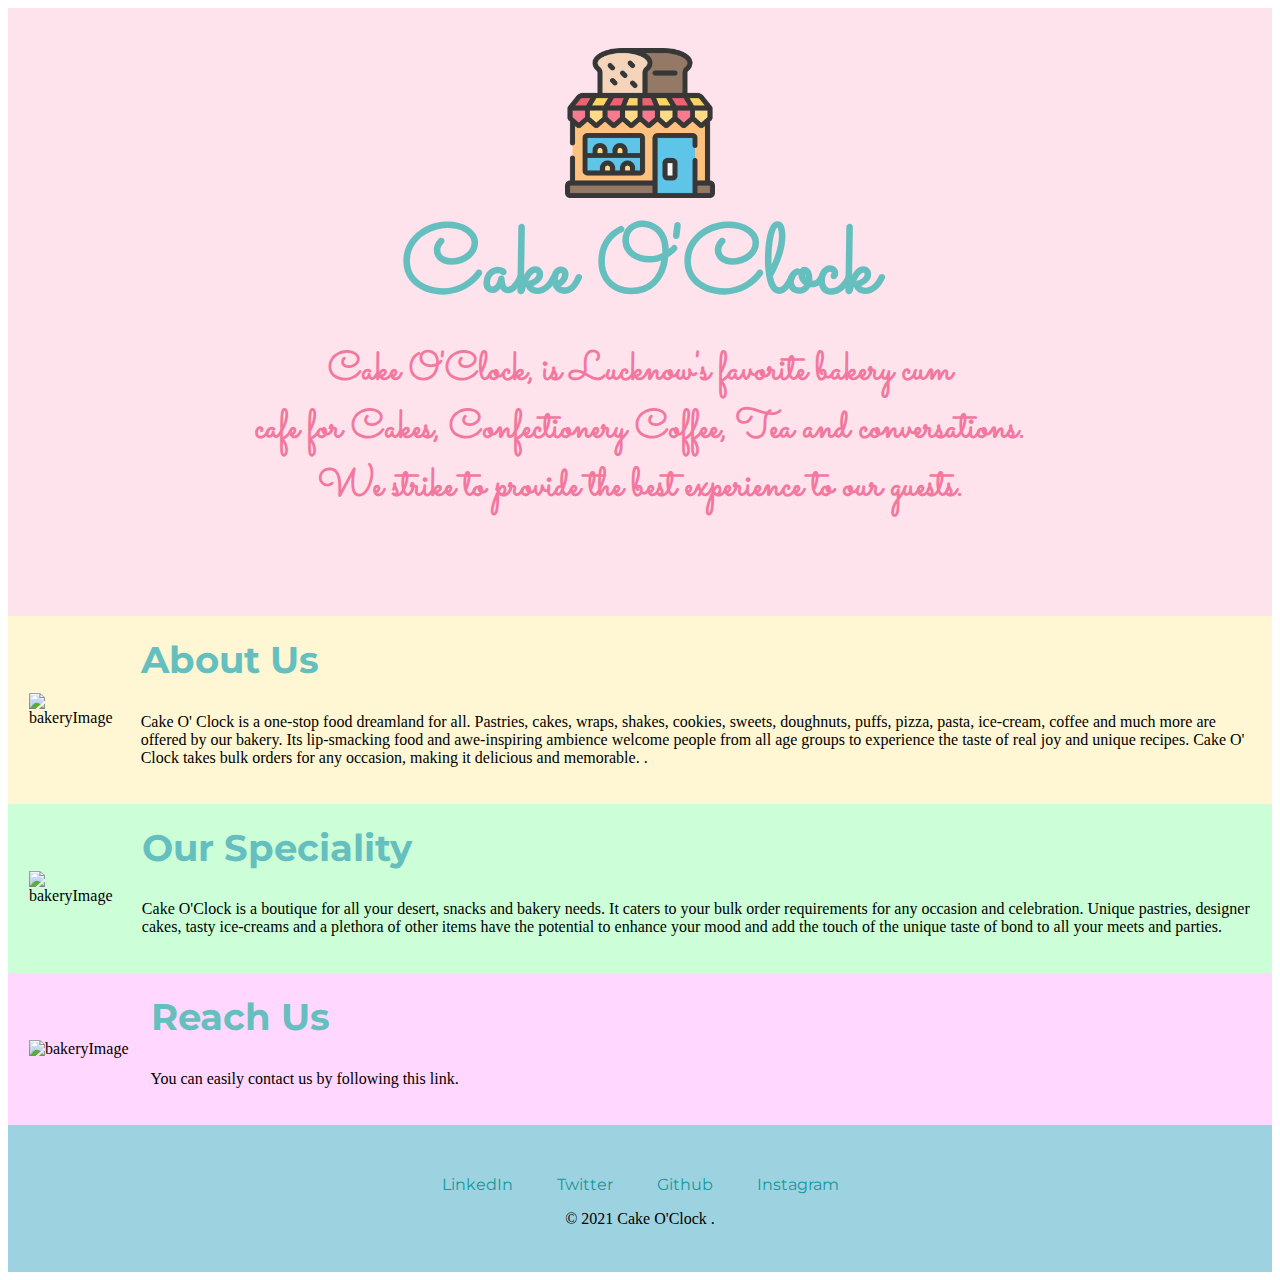
==== bakery-website-main/index.html @ 3c0e2fee "Add files via upload" ====
<!DOCTYPE html>
<html lang="en">

<head>
	<meta charset="UTF-8">
	<meta http-equiv="X-UA-Compatible" content="IE=edge">
	<meta name="viewport" content="width=device-width, initial-scale=1.0">
	<link rel="stylesheet" href="css/style.css">
	<link href="https://fonts.googleapis.com/css2?family=Merriweather&family=Montserrat&family=Sacramento&display=swap"
		rel="stylesheet">
	
	<title>Cake O'Clock</title>
</head>

<body>
	<div class="topContainer">

		<img id='bakeryLogo' src="Images/bakery.png" alt="">
		<h1>Cake O'Clock</h1>
		<h3 id="intropara">Cake O'Clock, is Lucknow's favorite bakery cum <br> cafe for Cakes, Confectionery Coffee, Tea and conversations. <br> We strike to provide the best experience to our guests.</h3>

	</div>
	<div class="bakeryaboutus">
		<table cellspacing="20px">
			<tr>
				<td>
					<img src="https://source.unsplash.com/500x400/?bakery,cafe" alt="bakeryImage" class="imgFluid aboutimg" width="300" height="200">
				</td>
				
				<td>
					<h2>About Us</h2>
					<p style="font-size: 100%;">
						Cake O' Clock is a one-stop food dreamland for all. Pastries, cakes, wraps, shakes, cookies, sweets, doughnuts, puffs, pizza, pasta, ice-cream, coffee and much more are offered by our bakery. Its lip-smacking food and awe-inspiring ambience welcome people from all age groups to experience the taste of real joy and unique recipes. Cake O' Clock takes bulk orders for any occasion, making it delicious and memorable.

.
					</p>
				</td>
			</tr>
		</table>

	</div>
	<div class="thirdcont">
		<table cellspacing="20px">
			<tr>
				<td>
					<img src="https://source.unsplash.com/500x400/?cake,cupcake,pizza,brownie,shakes" alt="bakeryImage" class="imgFluid aboutimg" width="300" height="200">
				</td>
				
				<td>
					<h2><a href="menu.html">Our Speciality</a></h2>
					<p style="font-size: 100%;">
						Cake O'Clock is a boutique for all your desert, snacks and bakery needs. It caters to your bulk order requirements for any occasion and celebration. Unique pastries, designer cakes, tasty ice-creams and a plethora of other items have the potential to enhance your mood and add the touch of the unique taste of bond to all your meets and parties.


					</p>
				</td>
			</tr>
		</table>
		
	</div>
	
	
		<div class="contact-me">
			<table cellspacing="20px">
				<tr>
					<td>
						<img src="https://source.unsplash.com/500x400/?telephone" alt="bakeryImage" class="imgFluid aboutimg" width="300" height="200">
					</td>
					
					<td>
						<h2><a class="btn" href="mailto:shreechaurasia2627@gmail.com">Reach Us</a></h2>
						<p style="font-size: 100%;">
							You can easily contact us by following this link.
						</p>
					</td>
				</tr>
			</table>
            

            
                 
            
        </div>
	
	
	<div class="bottomContainer">
        <a class="footer-link" href="">LinkedIn</a>
        <a class="footer-link" href="">Twitter</a>
        <a class="footer-link" href="">Github</a>
        <a class="footer-link" href="https://instagram.com/_fooodbae_?utm_medium=copy_link">Instagram</a>
        <p id="copyright">© 2021 Cake O'Clock .</p>
        
    </div>

</body>

</html>
---- bakery-website-main/css/style.css ----
.topContainer{
    background-color: #FEE3EC;
    position: relative;
    padding-top: 40px;
    padding-bottom: 100px;
    text-align: center;
}
#bakeryLogo{
    margin-top: 0px;
    width: 150px;
    height: 150px;
}
h1{
    color: #66BFBF;
    font-size: 6rem;
    margin: 0px auto 0px auto;
   font-family: 'Sacramento',cursive;
}
h2{
    color: #66BFBF;
    font-size: 2.3rem;
    margin-top: 0px;
    font-family: 'Montserrat',san-serif;
}
h3{
    color: #66BFBF;
    font-family: 'Montserrat',san-serif;
}
#intropara{
    display: block;
    color: #F2789F;
    text-align: center;
    font-size: 40px;
    margin: auto;
    font-family: 'Sacramento',cursive;
}
.bakeryaboutus{
    background-color: #fff7d4;
    margin: auto;
}
.contact{
    
    background-color: #e3f3fe;
}
.footer{
    background-color: #525252;
    color: aliceblue;
    margin: 20px 0px 10px 0px;
}
form{
    align-items: center;
}
.thirdcont{
   background-color: rgb(204, 255, 215);
   margin: auto;
}
a{
    text-decoration: none;
    color: #66BFBF;
}
a:hover{
    color:rgb(208, 205, 255)
}
.btn {
    
    font-family: 'Montserrat',san-serif;
    color: #66BFBF;
    text-decoration: none;
  }
  
  .btn:hover{
    color:rgb(208, 205, 255);
    text-decoration: none;
    
  }
  .contact-me{
    
        background-color: #ffd7ff;
        margin: auto;
        
    
  }
  .bottomContainer{
    background-color: #9dd3e0;
    padding: 50px 0 20px;
    padding: 50px 0 28px;
    text-align: center;
}
.footer-link{
    color: #11999e ;
    font-family: 'Montserrat',san-serif;
    margin: 10px 20px;
    text-decoration: none;
}
.footer-link:hover{
    color: rgb(255, 244, 227);
    text-decoration: none;
}
.menuitems{
    height: 100px;
    width: 200px
}
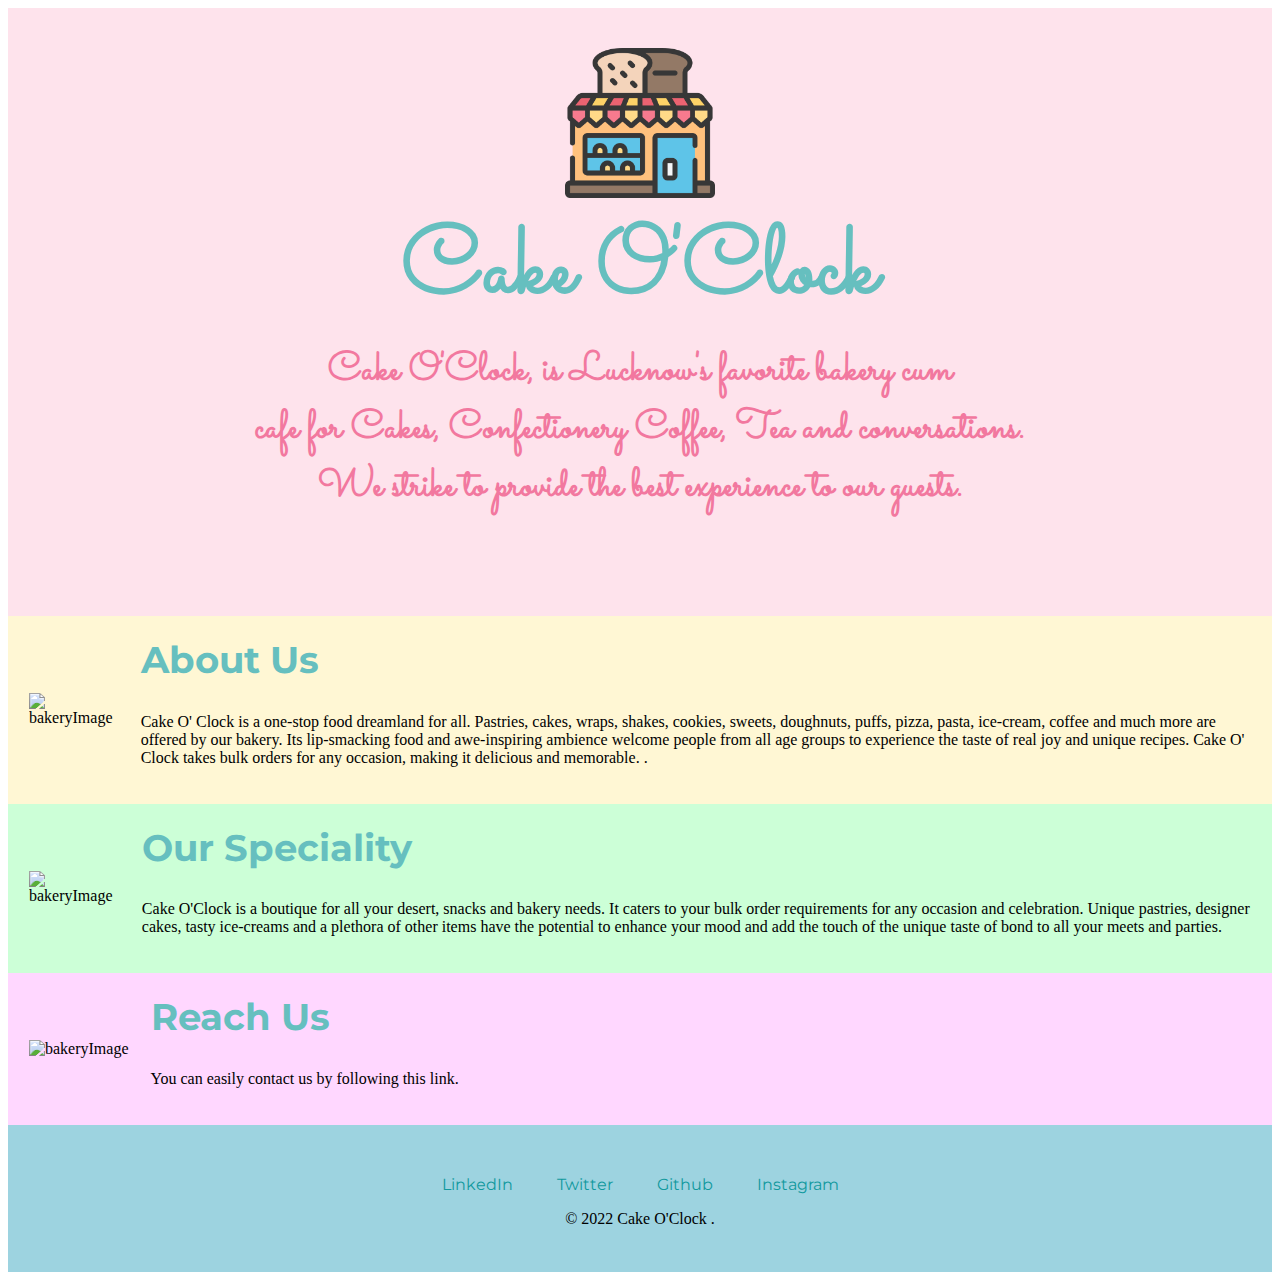
==== commit 065c3531: "Update index.html" ====
--- a/bakery-website-main/index.html
+++ b/bakery-website-main/index.html
@@ -88,10 +88,10 @@
         <a class="footer-link" href="">Twitter</a>
         <a class="footer-link" href="">Github</a>
         <a class="footer-link" href="https://instagram.com/_fooodbae_?utm_medium=copy_link">Instagram</a>
-        <p id="copyright">© 2021 Cake O'Clock .</p>
+        <p id="copyright">© 2022 Cake O'Clock .</p>
         
     </div>
 
 </body>
 
-</html>+</html>
